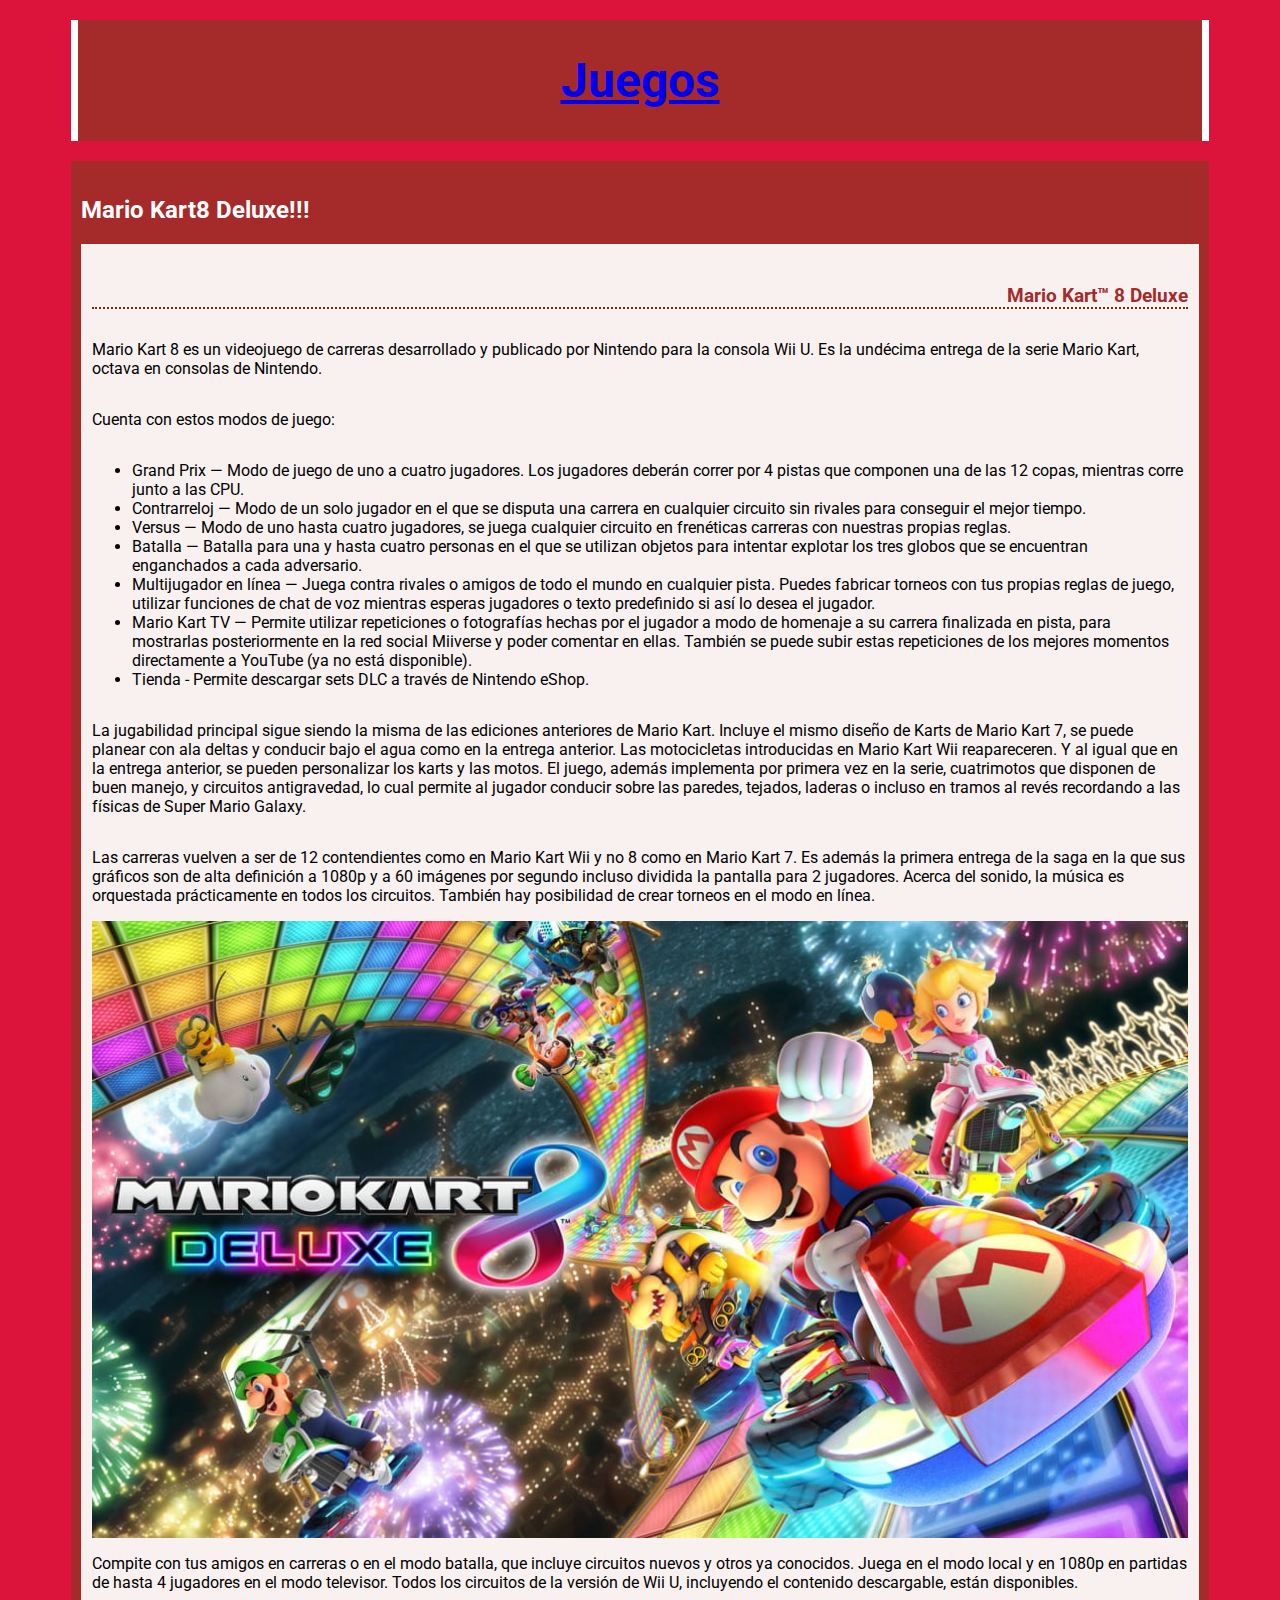
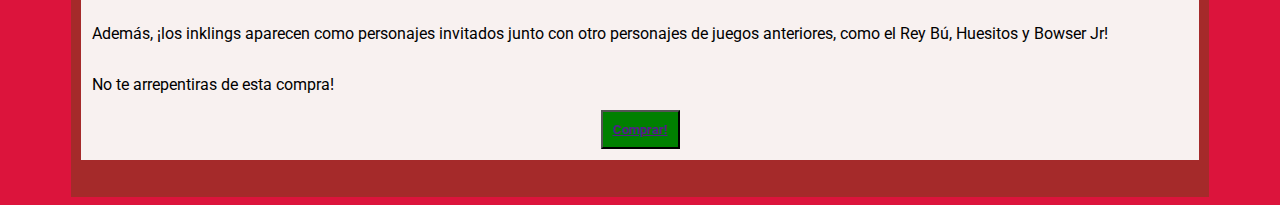
==== marioKart.html @ bc982850 "Creacion de marioKart.html" ====
<!DOCTYPE html>
<html lang="en">
<head>
    <meta charset="UTF-8">
    <meta http-equiv="X-UA-Compatible" content="IE=edge">
    <meta name="viewport" content="width=device-width, initial-scale=1.0">
    <link rel="stylesheet" href="styles/style.css">
    <title>Juegos</title>
</head>
<body>
    <nav>
        <h1><a class="tituloMario" href="index.html">Juegos</a></h1>
    </nav>
    <article>    
        <h2>Mario Kart8 Deluxe!!!</h2>
        
        <section>
            
            <div>
                <span class="spanH3"><h3>Mario Kart™ 8 Deluxe</h3></span>
            </div>
            
            <img class="marioImg" src="img/mario2.jpg" alt="">
            <p class="marioP">
                Mario Kart 8 es un videojuego de carreras desarrollado y publicado por Nintendo para la consola Wii U. Es la undécima entrega de la serie Mario Kart, octava en consolas de Nintendo.
            </p>
            <p>Cuenta con estos modos de juego:</p>
            <ul class="marioUl">
                <li>Grand Prix — Modo de juego de uno a cuatro jugadores. Los jugadores deberán correr por 4 pistas que componen una de las 12 copas, mientras corre junto a las CPU.</li>
                <li>Contrarreloj — Modo de un solo jugador en el que se disputa una carrera en cualquier circuito sin rivales para conseguir el mejor tiempo.</li>
                <li>Versus — Modo de uno hasta cuatro jugadores, se juega cualquier circuito en frenéticas carreras con nuestras propias reglas.</li>
                <li>Batalla — Batalla para una y hasta cuatro personas en el que se utilizan objetos para intentar explotar los tres globos que se encuentran enganchados a cada adversario.</li>
                <li>Multijugador en línea — Juega contra rivales o amigos de todo el mundo en cualquier pista. Puedes fabricar torneos con tus propias reglas de juego, utilizar funciones de chat de voz mientras esperas jugadores o texto predefinido si así lo desea el jugador.</li>
                <li>Mario Kart TV — Permite utilizar repeticiones o fotografías hechas por el jugador a modo de homenaje a su carrera finalizada en pista, para mostrarlas posteriormente en la red social Miiverse y poder comentar en ellas. También se puede subir estas repeticiones de los mejores momentos directamente a YouTube (ya no está disponible).</li>
                <li>Tienda - Permite descargar sets DLC a través de Nintendo eShop.</li>
            </ul>
            <img class="marioImg3" src="img/MarioKart3.jpg" alt="">
            <p>La jugabilidad principal sigue siendo la misma de las ediciones anteriores de Mario Kart. Incluye el mismo diseño de Karts de Mario Kart 7, se puede planear con ala deltas y conducir bajo el agua como en la entrega anterior. Las motocicletas introducidas en Mario Kart Wii reapareceren. Y al igual que en la entrega anterior, se pueden personalizar los karts y las motos. El juego, además implementa por primera vez en la serie, cuatrimotos que disponen de buen manejo, y circuitos antigravedad, lo cual permite al jugador conducir sobre las paredes, tejados, laderas o incluso en tramos al revés recordando a las físicas de Super Mario Galaxy. </p>
            <p>Las carreras vuelven a ser de 12 contendientes como en Mario Kart Wii y no 8 como en Mario Kart 7. Es además la primera entrega de la saga en la que sus gráficos son de alta definición a 1080p y a 60 imágenes por segundo incluso dividida la pantalla para 2 jugadores. Acerca del sonido, la música es orquestada prácticamente en todos los circuitos. También hay posibilidad de crear torneos en el modo en línea.</p>
            <img class="marioImg" src="img/mario-kart-8-deluxe.jpg" alt="">
            <p class="marioP">
                Compite con tus amigos en carreras o en el modo batalla, que incluye circuitos nuevos y otros ya conocidos.
                Juega en el modo local y en 1080p en partidas de hasta 4 jugadores en el modo televisor.
                Todos los circuitos de la versión de Wii U, incluyendo el contenido descargable, están disponibles.
            </p>
            <p class="marioP">
                Además, ¡los inklings aparecen como personajes invitados junto con otro personajes de juegos anteriores,
                como el Rey Bú, Huesitos y Bowser Jr!</p>
            <img class="marioImg4" src="img/marioKart4.jpg" alt="">
            <p class="marioP">No te arrepentiras de esta compra!</p>
            <button class="botonSection"><a href="">Comprar!</a></button>
        </section>
</body>
</html>
---- styles/style.css ----
@import url('https://fonts.googleapis.com/css2?family=Asap+Condensed:wght@400;700&family=MuseoModerno&family=Roboto:wght@400;700;900&display=swap');

*{
    font-family: roboto, arial;
}

body {
    background-color: crimson;
}

nav{
    margin-top: 20px;
    margin-left: 5%;
    margin-right: 5%;
    background-color: brown;
    display:flex;
    justify-content: center;
    border-left: 7px solid white;
    border-right: 7px solid white;
}

article{
    color:white;
    background-color: brown;
    margin-top: 20px;
    margin-left: 5%;
    margin-right: 5%;
    padding: 15px 10px;
}


.spanH3{
    display: flex;
    flex-direction: row-reverse;
    width: 100%;
    border-bottom: 2px dotted #7D270B;
    margin:0px;
    padding: 0px;
}

.spanH3>h3{
    margin:0px;
    padding: 0px;
    align-self: flex-end;
    color:brown;
}

section>div{
    margin-top: 15px;
    padding-bottom:15px;
    padding-top: 15px;
}

section{
    background-color: rgb(248, 241, 240);
    padding:1%;
    color:black;
    display:flex;
    flex-direction: column;
    margin-bottom: 2%;
}

section>button{
    background-color: green;
    align-self: center;
    padding: 10px;
    color:white;
    font-weight: bold;
    
}

h1{
    color:white;
    font-weight: bold;
    font-size: 48px;
}
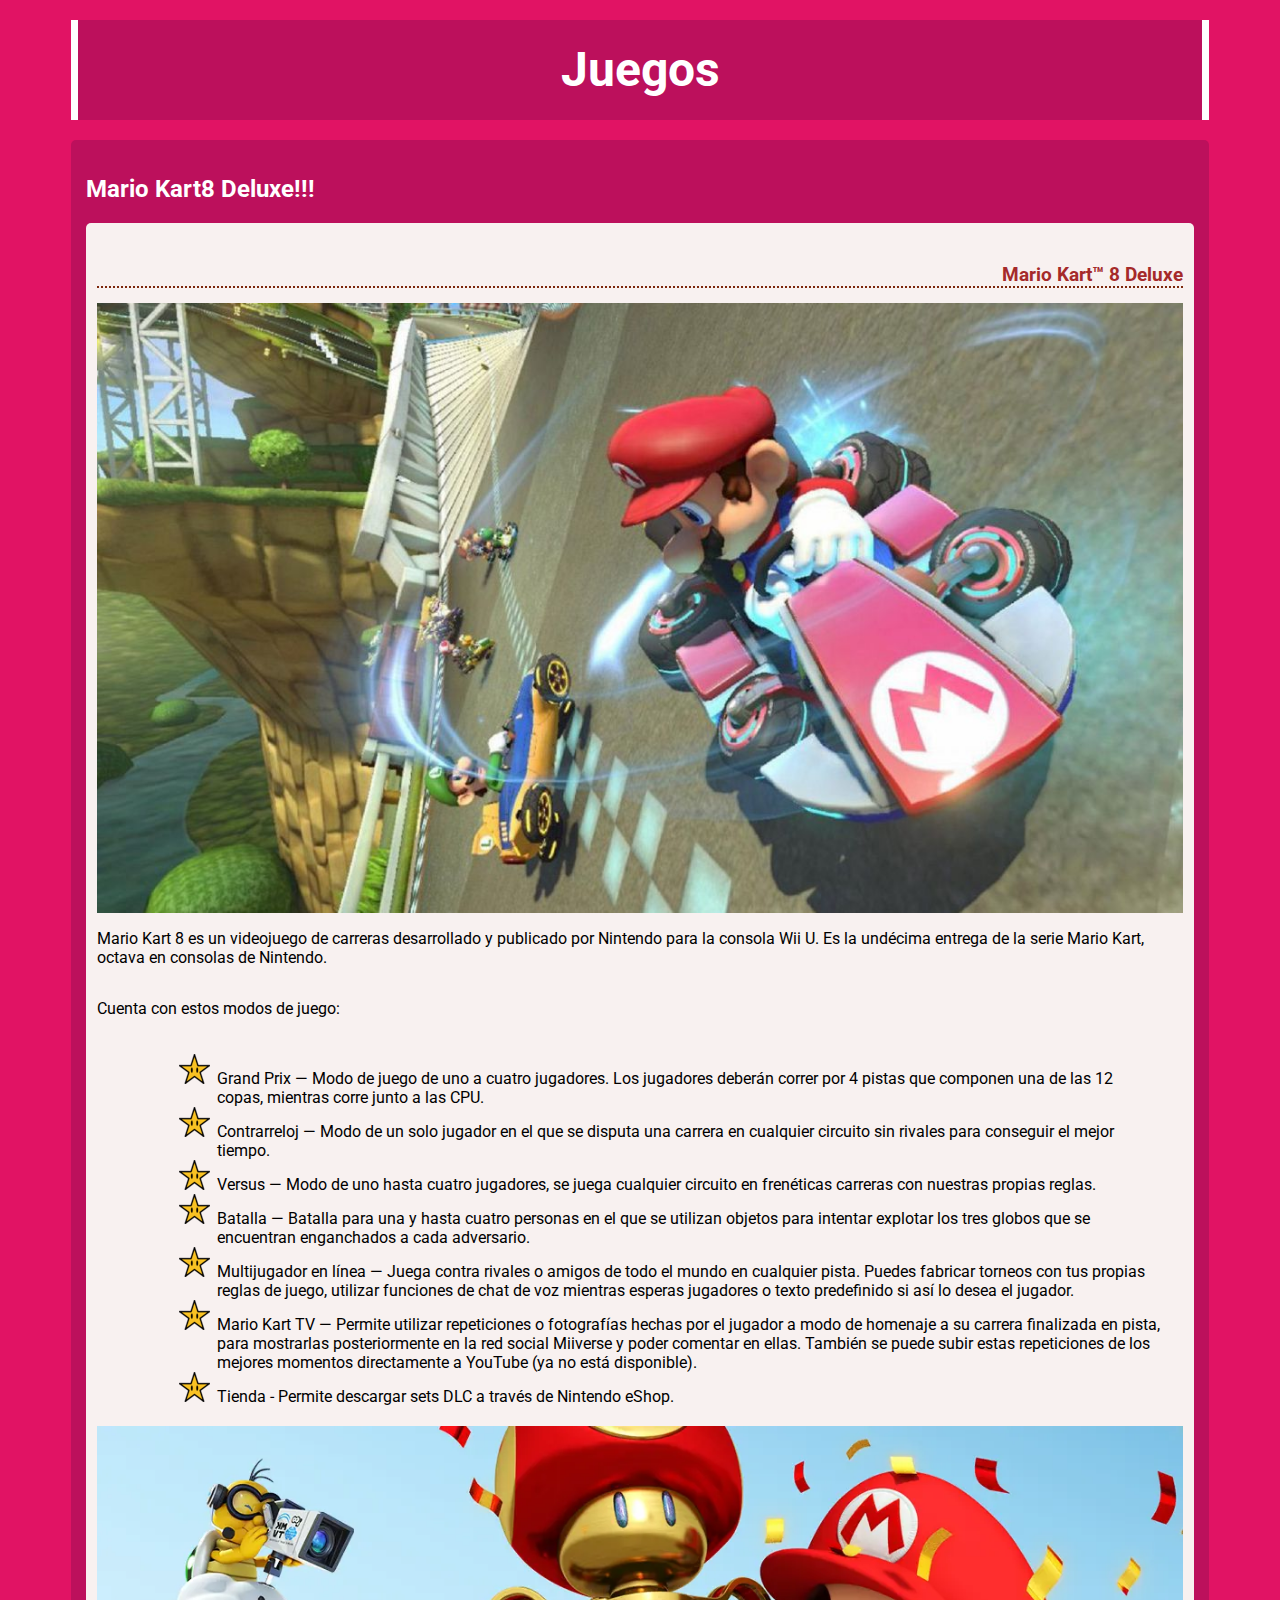
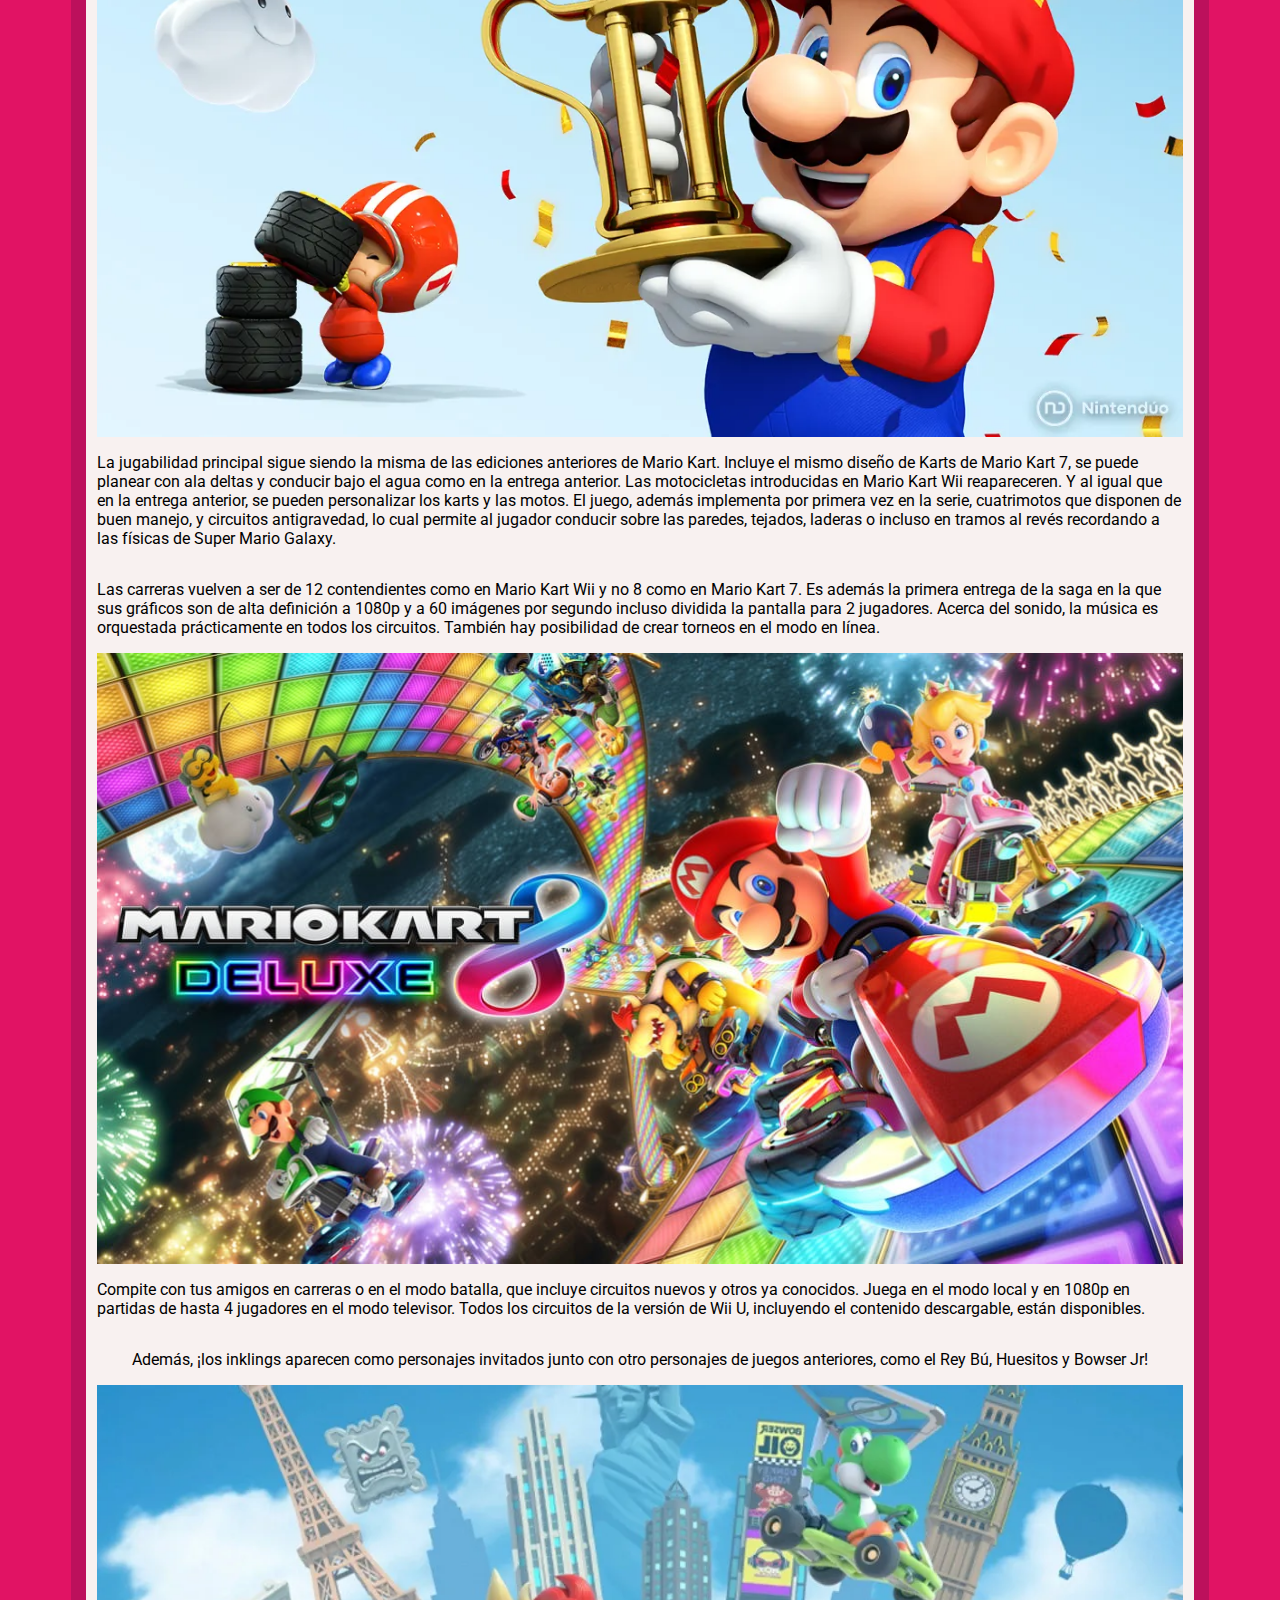
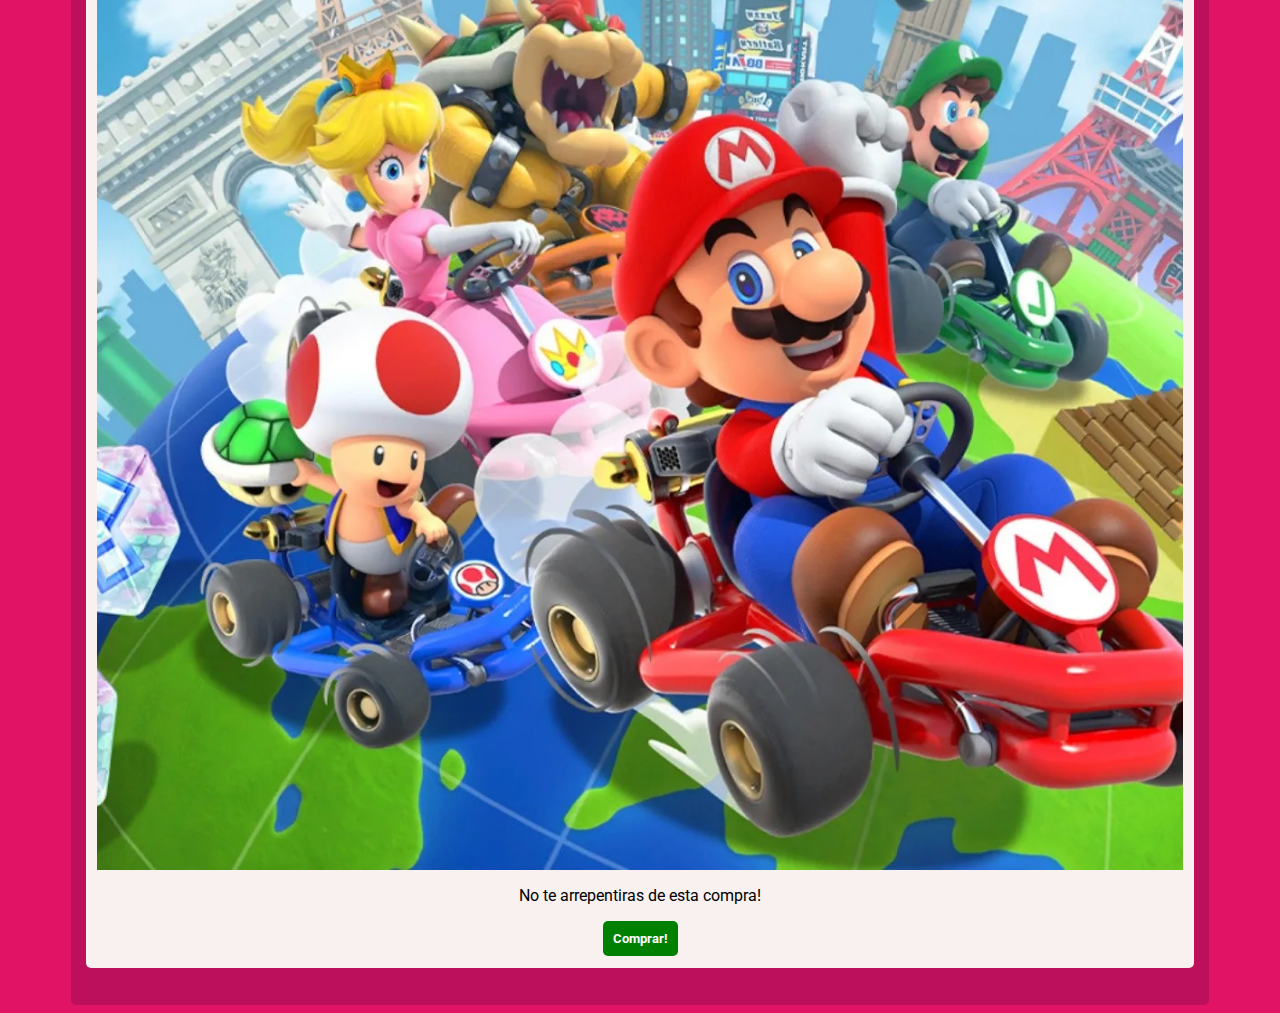
==== commit 0981dd15: "Cambios en el nav, renombro clases img" ====
--- a/marioKart.html
+++ b/marioKart.html
@@ -4,23 +4,22 @@
     <meta charset="UTF-8">
     <meta http-equiv="X-UA-Compatible" content="IE=edge">
     <meta name="viewport" content="width=device-width, initial-scale=1.0">
-    <link rel="stylesheet" href="styles/style.css">
+    <link rel="stylesheet" href="styles/estilos-1.css">
+    <!-- <link rel="stylesheet" href="styles/estilos-2.css"> -->
     <title>Juegos</title>
 </head>
 <body>
     <nav>
-        <h1><a class="tituloMario" href="index.html">Juegos</a></h1>
+        <h1 class="tituloMario" ><a href="index.html">Juegos</a></h1>
     </nav>
+    
     <article>    
         <h2>Mario Kart8 Deluxe!!!</h2>
-        
         <section>
-            
             <div>
                 <span class="spanH3"><h3>Mario Kart™ 8 Deluxe</h3></span>
             </div>
-            
-            <img class="marioImg" src="img/mario2.jpg" alt="">
+            <img class="img" src="img/mario2.jpg" alt="">
             <p class="marioP">
                 Mario Kart 8 es un videojuego de carreras desarrollado y publicado por Nintendo para la consola Wii U. Es la undécima entrega de la serie Mario Kart, octava en consolas de Nintendo.
             </p>
@@ -34,10 +33,10 @@
                 <li>Mario Kart TV — Permite utilizar repeticiones o fotografías hechas por el jugador a modo de homenaje a su carrera finalizada en pista, para mostrarlas posteriormente en la red social Miiverse y poder comentar en ellas. También se puede subir estas repeticiones de los mejores momentos directamente a YouTube (ya no está disponible).</li>
                 <li>Tienda - Permite descargar sets DLC a través de Nintendo eShop.</li>
             </ul>
-            <img class="marioImg3" src="img/MarioKart3.jpg" alt="">
+            <img class="img2" src="img/MarioKart3.jpg" alt="">
             <p>La jugabilidad principal sigue siendo la misma de las ediciones anteriores de Mario Kart. Incluye el mismo diseño de Karts de Mario Kart 7, se puede planear con ala deltas y conducir bajo el agua como en la entrega anterior. Las motocicletas introducidas en Mario Kart Wii reapareceren. Y al igual que en la entrega anterior, se pueden personalizar los karts y las motos. El juego, además implementa por primera vez en la serie, cuatrimotos que disponen de buen manejo, y circuitos antigravedad, lo cual permite al jugador conducir sobre las paredes, tejados, laderas o incluso en tramos al revés recordando a las físicas de Super Mario Galaxy. </p>
             <p>Las carreras vuelven a ser de 12 contendientes como en Mario Kart Wii y no 8 como en Mario Kart 7. Es además la primera entrega de la saga en la que sus gráficos son de alta definición a 1080p y a 60 imágenes por segundo incluso dividida la pantalla para 2 jugadores. Acerca del sonido, la música es orquestada prácticamente en todos los circuitos. También hay posibilidad de crear torneos en el modo en línea.</p>
-            <img class="marioImg" src="img/mario-kart-8-deluxe.jpg" alt="">
+            <img class="img3" src="img/mario-kart-8-deluxe.jpg" alt="">
             <p class="marioP">
                 Compite con tus amigos en carreras o en el modo batalla, que incluye circuitos nuevos y otros ya conocidos.
                 Juega en el modo local y en 1080p en partidas de hasta 4 jugadores en el modo televisor.
@@ -46,7 +45,7 @@
             <p class="marioP">
                 Además, ¡los inklings aparecen como personajes invitados junto con otro personajes de juegos anteriores,
                 como el Rey Bú, Huesitos y Bowser Jr!</p>
-            <img class="marioImg4" src="img/marioKart4.jpg" alt="">
+            <img class="img4" src="img/marioKart4.jpg" alt="">
             <p class="marioP">No te arrepentiras de esta compra!</p>
             <button class="botonSection"><a href="">Comprar!</a></button>
         </section>
--- a/styles/estilos-1.css
+++ b/styles/estilos-1.css
@@ -0,0 +1,122 @@
+@import url('https://fonts.googleapis.com/css2?family=Asap+Condensed:wght@400;700&family=MuseoModerno&family=Roboto:wght@400;700;900&display=swap');
+
+*{
+    font-family: roboto, arial;
+}
+
+body {
+    background-color: #e11364;
+}
+
+nav{
+    margin-top: 20px;
+    margin-left: 5%;
+    margin-right: 5%;
+    background-color: #bc105c;
+    display:flex;
+    justify-content: center;
+    border-left: 7px solid white;
+    border-right: 7px solid white;
+}
+
+article{
+    color:white;
+    background-color: #bc105c;
+    margin-top: 20px;
+    margin-left: 5%;
+    margin-right: 5%;
+    padding: 15px 15px;
+    border-radius: 5px;
+}
+
+section{
+    border-radius: 5px;
+    background-color: rgb(248, 241, 240);
+    padding:1%;
+    color:black;
+    display:flex;
+    flex-direction: column;
+    margin-bottom: 2%;
+}
+section>div{
+    margin-top: 15px;
+    padding-bottom:15px;
+    padding-top: 15px;
+}
+
+.spanH3{
+    display: flex;
+    flex-direction: row-reverse;
+    width: 100%;
+    border-bottom: 2px dotted #7D270B;
+    margin:0px;
+    padding: 0px;
+}
+
+.spanH3>h3{
+    margin:0px;
+    padding: 0px;
+    align-self: flex-end;
+    color:brown;
+}
+
+.botonSection {
+    background-color: green;
+    align-self: center;
+    padding: 10px;
+    box-shadow: none;
+    border-style: none;
+    border-radius: 5px;
+}
+
+.botonSection>a{
+    color:white;
+    font-weight: bold;
+    text-decoration: none;
+}
+
+section>button:hover{
+    background-color:#e96093;
+}
+
+h1>a{
+    text-decoration: none;
+    color:white;
+    font-weight: bold;
+    font-size: 48px;
+}
+
+footer {
+    color:rgb(241, 231, 231);
+    margin-bottom: 1%;
+    margin-top: 1%;
+    margin-left: 5%;
+    margin-right: 5%;
+    display:flex;
+    background-color:#e96093;
+    justify-content: center;
+    padding: 20px 0px;
+    border-radius: 5px;
+}
+
+.marioImg{
+    width: 75%;
+    align-self: center;
+    border-radius: 75px;
+}
+
+.marioP {
+    align-self: center;
+}
+
+.marioUl{
+    list-style-image: url(/img/estrellitaMarioV2.png);
+    margin:20px;
+    padding-left: 100px;
+}
+
+.mortalUl{
+    list-style-image: url(/img/logoMortal-2.png);
+    margin:20px;
+    padding-left: 100px;
+}
